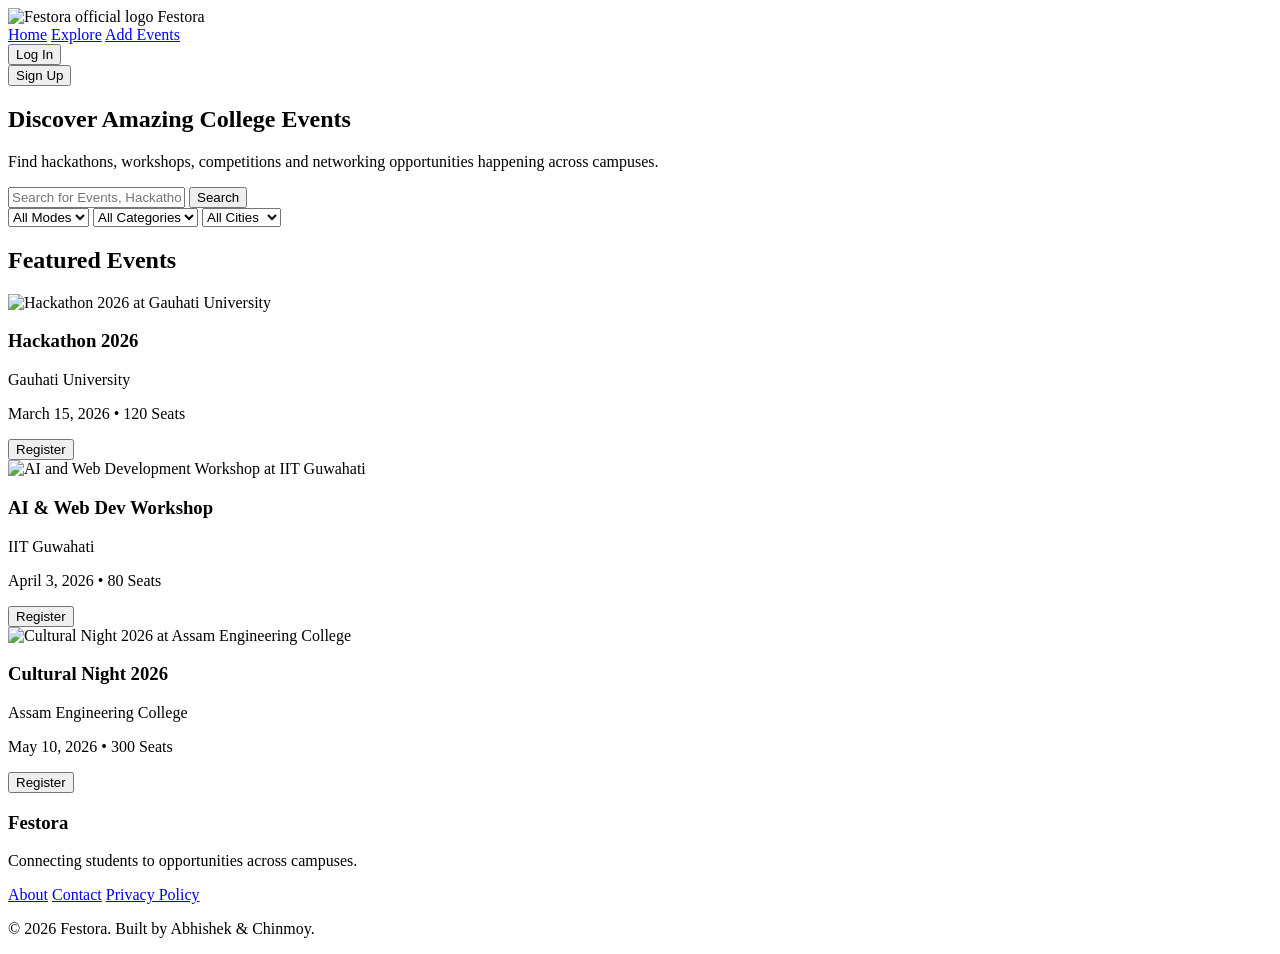
==== index.html @ 92197689 "user registration, login Done!" ====
<!doctype html>
<html lang="en">
  <head>
    <meta charset="UTF-8" />
    <meta name="viewport" content="width=device-width, initial-scale=1.0" />
    <title>Festora | Discover College Events</title>

    <!-- Google Font -->
    <link rel="preconnect" href="https://fonts.googleapis.com" />
    <link
      href="https://fonts.googleapis.com/css2?family=Inter:wght@300;400;600;700&display=swap"
      rel="stylesheet"
    />

    <link rel="stylesheet" href="./CSS/style.css" />
  </head>

  <body>
    <!-- navbar -->
    <header class="navbar">
      <div class="logo">
        <img src="./Assets/logo/festo-logo.svg" alt="Festora official logo" />
        <span>Festora</span>
      </div>

      <nav class="nav-links">
        <a href="#home">Home</a>
        <a href="#featured">Explore</a>
        <a href="#">Add Events</a>
      </nav>

      <div class="nav-actions">
        <form action="./html/login.html">
          <button type="submit" class="btn-outline">Log In</button>
        </form>

        <form action="./html/signup.html">
          <button type="submit" class="btn-primary">Sign Up</button>
        </form>
      </div>
    </header>

    <main>
      <!-- hero section -->
      <section class="hero" id="home">
        <div class="hero-content">
          <h1>Discover Amazing College Events</h1>
          <p>
            Find hackathons, workshops, competitions and networking
            opportunities happening across campuses.
          </p>

          <div class="search-container">
            <div class="search-box">
              <input
                type="text"
                placeholder="Search for Events, Hackathons..."
                aria-label="Search events"
              />
              <button type="button" class="search-btn">Search</button>
            </div>

            <div class="filter-row" id="filters">
              <select>
                <option>All Modes</option>
                <option>Online</option>
                <option>Offline</option>
                <option>Hybrid</option>
              </select>

              <select>
                <option>All Categories</option>
                <option>Hackathons</option>
                <option>Workshops</option>
                <option>Cultural Fest</option>
                <option>Competitions</option>
              </select>

              <select>
                <option>All Cities</option>
                <option>Mumbai</option>
                <option>Delhi</option>
                <option>Guwahati</option>
              </select>
            </div>
          </div>
        </div>
      </section>

      <!-- events -->
      <section class="featured" id="featured">
        <h2 class="section-title">Featured Events</h2>

        <div class="events-grid">
          <!-- Event Card -->
          <article class="event-card">
            <img
              src="./Assets/events/hackathon.jpg"
              alt="Hackathon 2026 at Gauhati University"
            />

            <div class="event-info">
              <h3>Hackathon 2026</h3>
              <p class="college">Gauhati University</p>
              <p class="meta">March 15, 2026 • 120 Seats</p>
              <button type="button" class="btn-primary">Register</button>
            </div>
          </article>

          <!-- Event Card -->
          <article class="event-card">
            <img
              src="./Assets/events/workshop.jpg"
              alt="AI and Web Development Workshop at IIT Guwahati"
            />

            <div class="event-info">
              <h3>AI & Web Dev Workshop</h3>
              <p class="college">IIT Guwahati</p>
              <p class="meta">April 3, 2026 • 80 Seats</p>
              <button type="button" class="btn-primary">Register</button>
            </div>
          </article>

          <!-- Event Card -->
          <article class="event-card">
            <img
              src="./Assets/events/cultural.jpg"
              alt="Cultural Night 2026 at Assam Engineering College"
            />

            <div class="event-info">
              <h3>Cultural Night 2026</h3>
              <p class="college">Assam Engineering College</p>
              <p class="meta">May 10, 2026 • 300 Seats</p>
              <button type="button" class="btn-primary">Register</button>
            </div>
          </article>
        </div>
      </section>
    </main>

    <!-- footer -->
    <footer class="footer">
      <div class="footer-content">
        <h3>Festora</h3>
        <p>Connecting students to opportunities across campuses.</p>

        <div class="footer-links">
          <a href="#">About</a>
          <a href="#">Contact</a>
          <a href="#">Privacy Policy</a>
        </div>
      </div>

      <p class="copyright">© 2026 Festora. Built by Abhishek & Chinmoy.</p>
    </footer>

    <script src="./JS/script.js"></script>

    <!-- Dummy -->
    <script type="module" src="./dest.js"></script>
    <script type="module" src="./src.js"></script>
  </body>
</html>
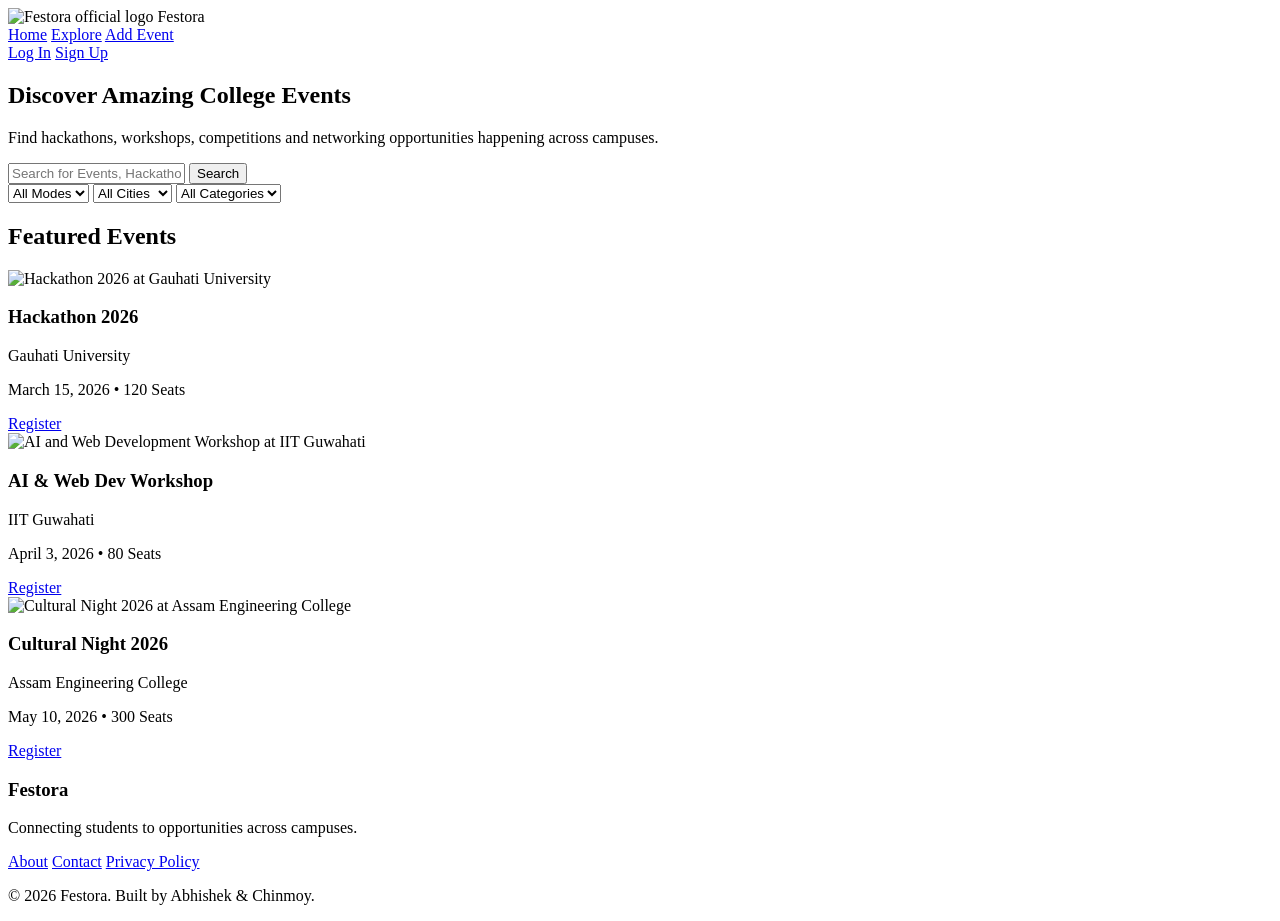
==== commit 4cf014e3: "updated index.html" ====
--- a/index.html
+++ b/index.html
@@ -1,165 +1,151 @@
-<!doctype html>
+<!DOCTYPE html>
 <html lang="en">
-  <head>
-    <meta charset="UTF-8" />
-    <meta name="viewport" content="width=device-width, initial-scale=1.0" />
-    <title>Festora | Discover College Events</title>
 
-    <!-- Google Font -->
-    <link rel="preconnect" href="https://fonts.googleapis.com" />
-    <link
-      href="https://fonts.googleapis.com/css2?family=Inter:wght@300;400;600;700&display=swap"
-      rel="stylesheet"
-    />
+<head>
+  <title>Festora | Discover College Events</title>
 
-    <link rel="stylesheet" href="./CSS/style.css" />
-  </head>
+  <link rel="preconnect" href="https://fonts.googleapis.com">
+  <link href="https://fonts.googleapis.com/css2?family=Inter:wght@300;400;600;700&display=swap" rel="stylesheet">
 
-  <body>
-    <!-- navbar -->
-    <header class="navbar">
-      <div class="logo">
-        <img src="./Assets/logo/festo-logo.svg" alt="Festora official logo" />
-        <span>Festora</span>
-      </div>
+  <link rel="stylesheet" href="./css/style.css">
+</head>
 
-      <nav class="nav-links">
-        <a href="#home">Home</a>
-        <a href="#featured">Explore</a>
-        <a href="#">Add Events</a>
-      </nav>
+<body>
 
-      <div class="nav-actions">
-        <form action="./html/login.html">
-          <button type="submit" class="btn-outline">Log In</button>
-        </form>
+  <!-- navbar-->
+  <header class="navbar">
 
-        <form action="./html/signup.html">
-          <button type="submit" class="btn-primary">Sign Up</button>
-        </form>
-      </div>
-    </header>
+    <div class="logo">
+      <img src="./Assets/logo/festo-logo.svg" alt="Festora official logo">
+      <span>Festora</span>
+    </div>
 
-    <main>
-      <!-- hero section -->
-      <section class="hero" id="home">
-        <div class="hero-content">
+    <nav class="nav-links">
+      <a href="#home">Home</a>
+      <a href="#featured">Explore</a>
+      <a href="#">Add Event</a>
+    </nav>
+
+    <div class="nav-actions">
+      <a href="./html/login.html" class="btn-outline">Log In</a>
+      <a href="./html/signup.html" class="btn-primary">Sign Up</a>
+    </div>
+
+  </header>
+
+
+  <main>
+
+    <!--hero-section-->
+    <section class="hero" id="home">
+      <div class="hero-content">
           <h1>Discover Amazing College Events</h1>
-          <p>
-            Find hackathons, workshops, competitions and networking
-            opportunities happening across campuses.
-          </p>
+          <p>Find hackathons, workshops, competitions and networking opportunities happening across campuses.</p>
 
-          <div class="search-container">
-            <div class="search-box">
-              <input
-                type="text"
-                placeholder="Search for Events, Hackathons..."
-                aria-label="Search events"
-              />
-              <button type="button" class="search-btn">Search</button>
-            </div>
+        <!-- SEARCH BAR -->
+        <div class="search-container">
+          <div class="search-box">
+            <input type="text" placeholder="Search for Events, Hackathons..." aria-label="Search events">
+            <button class="search-btn">Search</button>
+          </div>
 
-            <div class="filter-row" id="filters">
-              <select>
-                <option>All Modes</option>
-                <option>Online</option>
-                <option>Offline</option>
-                <option>Hybrid</option>
-              </select>
+          <!-- FILTERS -->
+          <div class="filter-row">
+            <select>
+              <option>All Modes</option>
+              <option>Online</option>
+              <option>Offline</option>
+            </select>
 
-              <select>
-                <option>All Categories</option>
-                <option>Hackathons</option>
-                <option>Workshops</option>
-                <option>Cultural Fest</option>
-                <option>Competitions</option>
-              </select>
+            <select>
+              <option>All Cities</option>
+              <option>Guwahati</option>
+              <option>Delhi</option>
+              <option>Mumbai</option>
+            </select>
 
-              <select>
-                <option>All Cities</option>
-                <option>Mumbai</option>
-                <option>Delhi</option>
-                <option>Guwahati</option>
-              </select>
-            </div>
+            <select>
+              <option>All Categories</option>
+              <option>Hackathon</option>
+              <option>Workshop</option>
+              <option>Competition</option>
+              <option>Cultural Fest</option>
+            </select>
           </div>
         </div>
-      </section>
 
-      <!-- events -->
-      <section class="featured" id="featured">
-        <h2 class="section-title">Featured Events</h2>
+      </div>
+    </section>
 
-        <div class="events-grid">
-          <!-- Event Card -->
-          <article class="event-card">
-            <img
-              src="./Assets/events/hackathon.jpg"
-              alt="Hackathon 2026 at Gauhati University"
-            />
 
-            <div class="event-info">
-              <h3>Hackathon 2026</h3>
-              <p class="college">Gauhati University</p>
-              <p class="meta">March 15, 2026 • 120 Seats</p>
-              <button type="button" class="btn-primary">Register</button>
-            </div>
-          </article>
+    <!-- ================= FEATURED EVENTS ================= -->
+    <section class="featured" id="featured">
+      <h2 class="section-title">Featured Events</h2>
+      <div class="events-grid">
+        <!-- EVENT CARD -->
+        <article class="event-card">
+          <img src="./Assets/events/hackathon.jpg" alt="Hackathon 2026 at Gauhati University">
+          <div class="event-info">
 
-          <!-- Event Card -->
-          <article class="event-card">
-            <img
-              src="./Assets/events/workshop.jpg"
-              alt="AI and Web Development Workshop at IIT Guwahati"
-            />
+            <h3>Hackathon 2026</h3>
+            <p class="college">Gauhati University</p>
+            <p class="meta">March 15, 2026 • 120 Seats</p>
+            <a href="./html/register.html" class="btn-primary">Register</a>
+          </div>
+        </article>
 
-            <div class="event-info">
-              <h3>AI & Web Dev Workshop</h3>
-              <p class="college">IIT Guwahati</p>
-              <p class="meta">April 3, 2026 • 80 Seats</p>
-              <button type="button" class="btn-primary">Register</button>
-            </div>
-          </article>
 
-          <!-- Event Card -->
-          <article class="event-card">
-            <img
-              src="./Assets/events/cultural.jpg"
-              alt="Cultural Night 2026 at Assam Engineering College"
-            />
+        <!-- EVENT CARD -->
+        <article class="event-card">
+          <img src="./Assets/events/workshop.jpg" alt="AI and Web Development Workshop at IIT Guwahati">
+          <div class="event-info">
 
-            <div class="event-info">
-              <h3>Cultural Night 2026</h3>
-              <p class="college">Assam Engineering College</p>
-              <p class="meta">May 10, 2026 • 300 Seats</p>
-              <button type="button" class="btn-primary">Register</button>
-            </div>
-          </article>
-        </div>
-      </section>
-    </main>
+            <h3>AI & Web Dev Workshop</h3>
+            <p class="college">IIT Guwahati</p>
+            <p class="meta">April 3, 2026 • 80 Seats</p>
+            <a href="./html/register.html" class="btn-primary">Register</a>
+          </div>
+        </article>
 
-    <!-- footer -->
-    <footer class="footer">
-      <div class="footer-content">
-        <h3>Festora</h3>
-        <p>Connecting students to opportunities across campuses.</p>
 
-        <div class="footer-links">
-          <a href="#">About</a>
-          <a href="#">Contact</a>
-          <a href="#">Privacy Policy</a>
-        </div>
+        <!-- EVENT CARD -->
+        <article class="event-card">
+          <img src="./Assets/events/cultural.jpg" alt="Cultural Night 2026 at Assam Engineering College">
+          <div class="event-info">
+
+            <h3>Cultural Night 2026</h3>
+            <p class="college">Assam Engineering College</p>
+            <p class="meta">May 10, 2026 • 300 Seats</p>
+            <a href="./html/register.html" class="btn-primary">Register</a>
+          </div>
+        </article>
+
       </div>
+    </section>
+  </main>
 
-      <p class="copyright">© 2026 Festora. Built by Abhishek & Chinmoy.</p>
-    </footer>
 
-    <script src="./JS/script.js"></script>
+  <!-- ================= FOOTER ================= -->
+  <footer class="footer">
+    <div class="footer-content">
 
-    <!-- Dummy -->
-    <script type="module" src="./dest.js"></script>
-    <script type="module" src="./src.js"></script>
-  </body>
-</html>
+      <h3>Festora</h3>
+      <p>Connecting students to opportunities across campuses.</p>
+
+      <div class="footer-links">
+        <a href="#">About</a>
+        <a href="#">Contact</a>
+        <a href="#">Privacy Policy</a>
+      </div>
+    </div>
+
+    <p class="copyright">
+      © 2026 Festora. Built by Abhishek & Chinmoy.
+    </p>
+
+  </footer>
+
+  <script src="./js/script.js"></script>
+
+</body>
+</html>
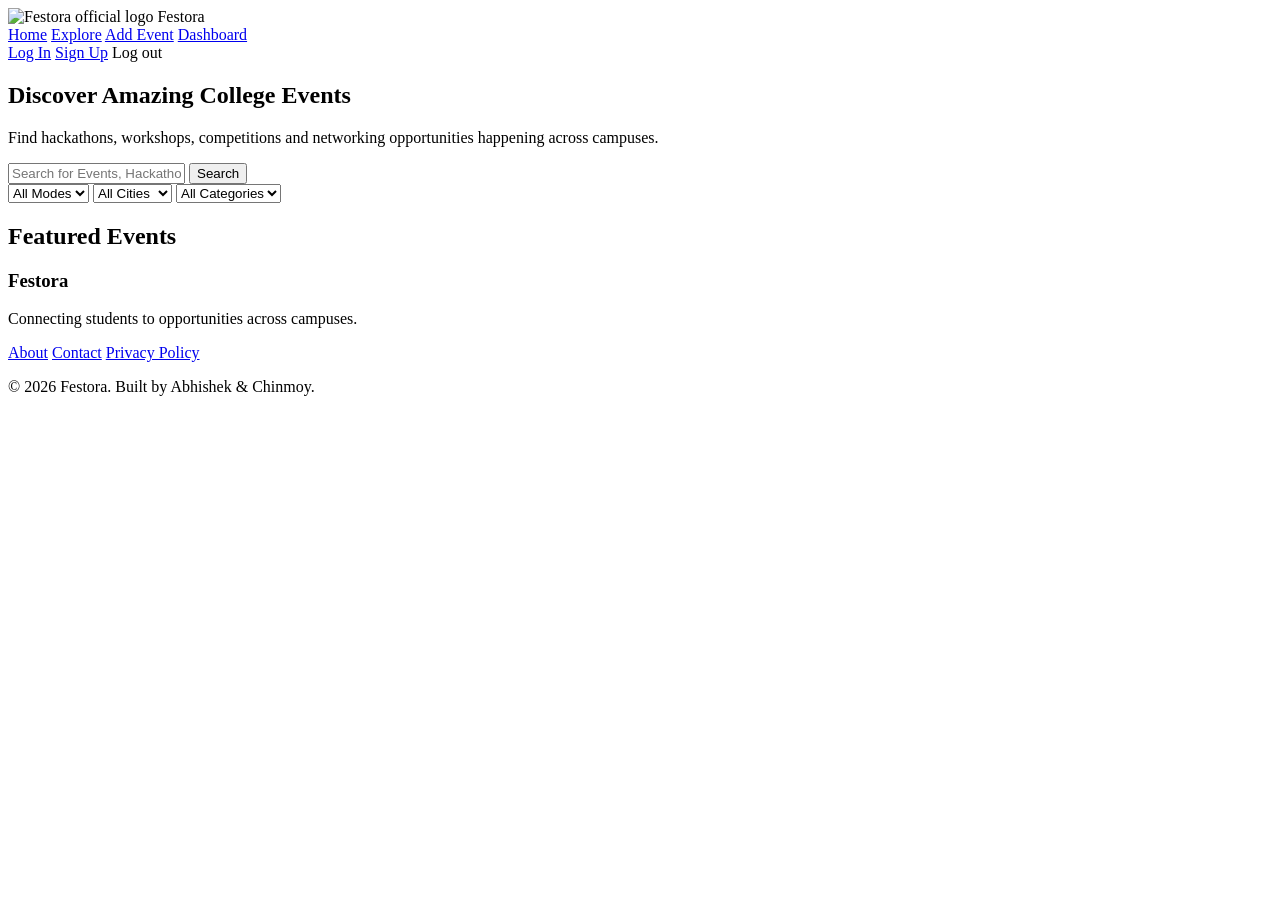
==== commit 1a69346c: "login singup done" ====
--- a/index.html
+++ b/index.html
@@ -1,151 +1,157 @@
-<!DOCTYPE html>
+<!doctype html>
 <html lang="en">
+  <head>
+    <title>Festora | Discover College Events</title>
 
-<head>
-  <title>Festora | Discover College Events</title>
+    <link rel="preconnect" href="https://fonts.googleapis.com" />
+    <link
+      href="https://fonts.googleapis.com/css2?family=Inter:wght@300;400;600;700&display=swap"
+      rel="stylesheet"
+    />
 
-  <link rel="preconnect" href="https://fonts.googleapis.com">
-  <link href="https://fonts.googleapis.com/css2?family=Inter:wght@300;400;600;700&display=swap" rel="stylesheet">
+    <link rel="stylesheet" href="./css/style.css" />
+  </head>
 
-  <link rel="stylesheet" href="./css/style.css">
-</head>
+  <body>
+    <!-- navbar-->
+    <header class="navbar">
+      <div class="logo">
+        <img src="./Assets/logo/festo-logo.svg" alt="Festora official logo" />
+        <span>Festora</span>
+      </div>
 
-<body>
+      <nav class="nav-links">
+        <a href="#home">Home</a>
+        <a href="#featured">Explore</a>
+        <a href="#">Add Event</a>
+        <a href="./html/dashboard.html">Dashboard</a>
+      </nav>
 
-  <!-- navbar-->
-  <header class="navbar">
+      <div class="nav-actions">
+        <a href="./html/login.html" class="btn-outline" id="index-login-btn"
+          >Log In</a
+        >
+        <a href="./html/signup.html" class="btn-primary" id="index-signup-btn"
+          >Sign Up</a
+        >
+        <a class="btn-primary" id="index-logout-btn">Log out</a>
+      </div>
+    </header>
 
-    <div class="logo">
-      <img src="./Assets/logo/festo-logo.svg" alt="Festora official logo">
-      <span>Festora</span>
-    </div>
+    <main>
+      <!--hero-section-->
+      <section class="hero" id="home">
+        <div class="hero-content">
+          <h1>Discover Amazing College Events</h1>
+          <p>
+            Find hackathons, workshops, competitions and networking
+            opportunities happening across campuses.
+          </p>
 
-    <nav class="nav-links">
-      <a href="#home">Home</a>
-      <a href="#featured">Explore</a>
-      <a href="#">Add Event</a>
-    </nav>
+          <!-- SEARCH BAR -->
+          <div class="search-container">
+            <div class="search-box">
+              <input
+                type="text"
+                placeholder="Search for Events, Hackathons..."
+                aria-label="Search events"
+              />
+              <button class="search-btn">Search</button>
+            </div>
 
-    <div class="nav-actions">
-      <a href="./html/login.html" class="btn-outline">Log In</a>
-      <a href="./html/signup.html" class="btn-primary">Sign Up</a>
-    </div>
+            <!-- FILTERS -->
+            <div class="filter-row">
+              <select>
+                <option>All Modes</option>
+                <option>Online</option>
+                <option>Offline</option>
+              </select>
 
-  </header>
+              <select>
+                <option>All Cities</option>
+                <option>Guwahati</option>
+                <option>Delhi</option>
+                <option>Mumbai</option>
+              </select>
 
-
-  <main>
-
-    <!--hero-section-->
-    <section class="hero" id="home">
-      <div class="hero-content">
-          <h1>Discover Amazing College Events</h1>
-          <p>Find hackathons, workshops, competitions and networking opportunities happening across campuses.</p>
-
-        <!-- SEARCH BAR -->
-        <div class="search-container">
-          <div class="search-box">
-            <input type="text" placeholder="Search for Events, Hackathons..." aria-label="Search events">
-            <button class="search-btn">Search</button>
-          </div>
-
-          <!-- FILTERS -->
-          <div class="filter-row">
-            <select>
-              <option>All Modes</option>
-              <option>Online</option>
-              <option>Offline</option>
-            </select>
-
-            <select>
-              <option>All Cities</option>
-              <option>Guwahati</option>
-              <option>Delhi</option>
-              <option>Mumbai</option>
-            </select>
-
-            <select>
-              <option>All Categories</option>
-              <option>Hackathon</option>
-              <option>Workshop</option>
-              <option>Competition</option>
-              <option>Cultural Fest</option>
-            </select>
+              <select>
+                <option>All Categories</option>
+                <option>Hackathon</option>
+                <option>Workshop</option>
+                <option>Competition</option>
+                <option>Cultural Fest</option>
+              </select>
+            </div>
           </div>
         </div>
+      </section>
 
+      <!-- ================= FEATURED EVENTS ================= -->
+      <section class="featured" id="featured">
+        <h2 class="section-title">Featured Events</h2>
+        <div class="events-grid">
+          <!-- EVENT CARD -->
+          <!-- <article class="event-card">
+            <img
+              src="./Assets/events/hackathon.jpg"
+              alt="Hackathon 2026 at Gauhati University"
+            />
+            <div class="event-info">
+              <h3>Hackathon 2026</h3>
+              <p class="college">Gauhati University</p>
+              <p class="meta">March 15, 2026 • 120 Seats</p>
+              <a href="./html/register.html" class="btn-primary">Register</a>
+            </div>
+          </article> -->
+
+          <!-- EVENT CARD -->
+          <!-- <article class="event-card">
+            <img
+              src="./Assets/events/workshop.jpg"
+              alt="AI and Web Development Workshop at IIT Guwahati"
+            />
+            <div class="event-info">
+              <h3>AI & Web Dev Workshop</h3>
+              <p class="college">IIT Guwahati</p>
+              <p class="meta">April 3, 2026 • 80 Seats</p>
+              <a href="./html/register.html" class="btn-primary">Register</a>
+            </div>
+          </article> -->
+
+          <!-- EVENT CARD -->
+          <!-- <article class="event-card">
+            <img
+              src="./Assets/events/cultural.jpg"
+              alt="Cultural Night 2026 at Assam Engineering College"
+            />
+            <div class="event-info">
+              <h3>Cultural Night 2026</h3>
+              <p class="college">Assam Engineering College</p>
+              <p class="meta">May 10, 2026 • 300 Seats</p>
+              <a href="./html/register.html" class="btn-primary">Register</a>
+            </div>
+          </article> -->
+        </div>
+      </section>
+    </main>
+
+    <!-- ================= FOOTER ================= -->
+    <footer class="footer">
+      <div class="footer-content">
+        <h3>Festora</h3>
+        <p>Connecting students to opportunities across campuses.</p>
+
+        <div class="footer-links">
+          <a href="#">About</a>
+          <a href="#">Contact</a>
+          <a href="#">Privacy Policy</a>
+        </div>
       </div>
-    </section>
 
+      <p class="copyright">© 2026 Festora. Built by Abhishek & Chinmoy.</p>
+    </footer>
 
-    <!-- ================= FEATURED EVENTS ================= -->
-    <section class="featured" id="featured">
-      <h2 class="section-title">Featured Events</h2>
-      <div class="events-grid">
-        <!-- EVENT CARD -->
-        <article class="event-card">
-          <img src="./Assets/events/hackathon.jpg" alt="Hackathon 2026 at Gauhati University">
-          <div class="event-info">
-
-            <h3>Hackathon 2026</h3>
-            <p class="college">Gauhati University</p>
-            <p class="meta">March 15, 2026 • 120 Seats</p>
-            <a href="./html/register.html" class="btn-primary">Register</a>
-          </div>
-        </article>
-
-
-        <!-- EVENT CARD -->
-        <article class="event-card">
-          <img src="./Assets/events/workshop.jpg" alt="AI and Web Development Workshop at IIT Guwahati">
-          <div class="event-info">
-
-            <h3>AI & Web Dev Workshop</h3>
-            <p class="college">IIT Guwahati</p>
-            <p class="meta">April 3, 2026 • 80 Seats</p>
-            <a href="./html/register.html" class="btn-primary">Register</a>
-          </div>
-        </article>
-
-
-        <!-- EVENT CARD -->
-        <article class="event-card">
-          <img src="./Assets/events/cultural.jpg" alt="Cultural Night 2026 at Assam Engineering College">
-          <div class="event-info">
-
-            <h3>Cultural Night 2026</h3>
-            <p class="college">Assam Engineering College</p>
-            <p class="meta">May 10, 2026 • 300 Seats</p>
-            <a href="./html/register.html" class="btn-primary">Register</a>
-          </div>
-        </article>
-
-      </div>
-    </section>
-  </main>
-
-
-  <!-- ================= FOOTER ================= -->
-  <footer class="footer">
-    <div class="footer-content">
-
-      <h3>Festora</h3>
-      <p>Connecting students to opportunities across campuses.</p>
-
-      <div class="footer-links">
-        <a href="#">About</a>
-        <a href="#">Contact</a>
-        <a href="#">Privacy Policy</a>
-      </div>
-    </div>
-
-    <p class="copyright">
-      © 2026 Festora. Built by Abhishek & Chinmoy.
-    </p>
-
-  </footer>
-
-  <script src="./js/script.js"></script>
-
-</body>
-</html>+    <script type="module" src="./js/script.js"></script>
+    <script type="module" src="./JS/events.js"></script>
+  </body>
+</html>
